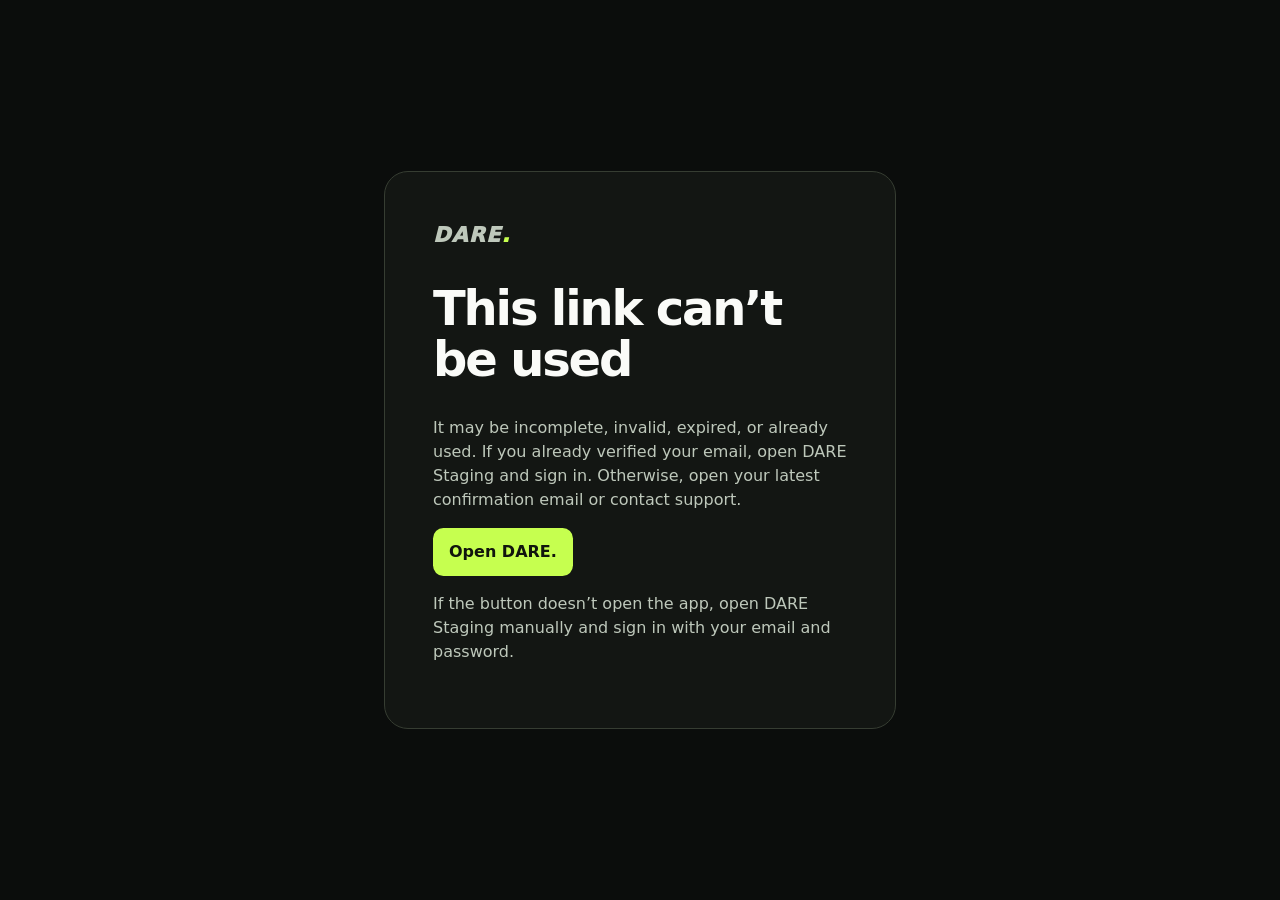
==== verify-staging/index.html @ 5d01051f "Add files via upload" ====
<!doctype html>
<html lang="en">
<head>
  <meta charset="utf-8">
  <meta name="viewport" content="width=device-width, initial-scale=1">
  <meta name="robots" content="noindex, nofollow">
  <meta name="referrer" content="no-referrer">
  <meta http-equiv="Content-Security-Policy" content="default-src 'none'; script-src 'self'; style-src 'self'; connect-src https://cstjkksgxyylpjgawqgo.supabase.co; base-uri 'none'; form-action 'none'">
  <title>Verify your email · DARE.</title>
  <script src="verify.js" defer></script>
  <link rel="stylesheet" href="verify.css">
</head>
<body>
  <main>
    <p class="brand">DARE<span>.</span></p>
    <div id="result" role="status">
      <div id="checkmark" aria-hidden="true" hidden>✓</div>
      <h1 id="heading">Verify your email</h1>
      <p id="message">Open the link in your DARE. Staging confirmation email with JavaScript enabled to continue.</p>
    </div>
    <button id="confirm" type="button" hidden>Verify email</button>
    <a id="open-app" href="dare-staging://home" hidden>Open DARE.</a>
    <p id="fallback" hidden>If the button doesn’t open the app, open DARE Staging manually and sign in with your email and password.</p>
  </main>
</body>
</html>
---- verify-staging/verify.css ----
:root { color-scheme: dark; font: 100%/1.5 system-ui, sans-serif; background: #0b0d0c; color: #fafbf8; }
* { box-sizing: border-box; }
[hidden] { display: none !important; }
body { margin: 0; min-height: 100vh; display: grid; place-items: center; padding: 1rem; }
main { width: min(100%, 32rem); padding: clamp(1.5rem, 6vw, 3rem); border: 1px solid #363d32; border-radius: 1.5rem; background: #131613; }
.brand { font-weight: 950; font-style: italic; letter-spacing: .06em; font-size: 1.3rem; margin: 0 0 2rem; }
.brand span, #checkmark { color: #c6ff4f; }
#checkmark { display: grid; place-items: center; width: 3rem; height: 3rem; border-radius: 50%; background: #243115; font-size: 1.75rem; }
h1 { line-height: 1.05; letter-spacing: -.045em; font-size: clamp(2rem, 8vw, 3rem); }
p { color: #bec8bb; }
button, a { display: inline-flex; align-items: center; justify-content: center; min-height: 48px; padding: .65rem 1rem; border: 0; border-radius: .65rem; background: #c6ff4f; color: #11150d; font: inherit; font-weight: 800; text-decoration: none; cursor: pointer; }
:focus-visible { outline: 2px solid white; outline-offset: .25rem; }
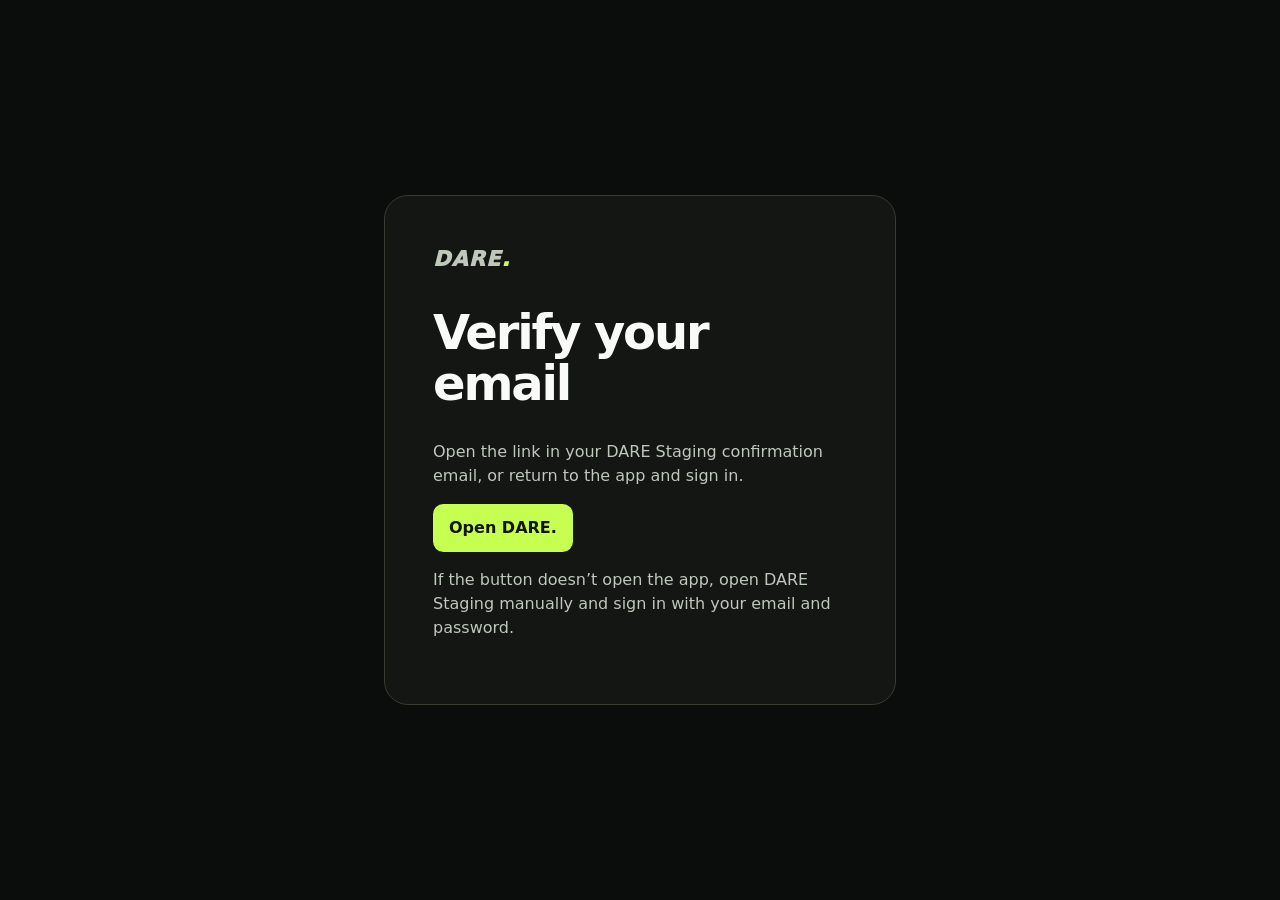
==== commit b8b1fb5a: "Add files via upload" ====
--- a/verify-staging/index.html
+++ b/verify-staging/index.html
@@ -5,7 +5,7 @@
   <meta name="viewport" content="width=device-width, initial-scale=1">
   <meta name="robots" content="noindex, nofollow">
   <meta name="referrer" content="no-referrer">
-  <meta http-equiv="Content-Security-Policy" content="default-src 'none'; script-src 'self'; style-src 'self'; connect-src https://cstjkksgxyylpjgawqgo.supabase.co; base-uri 'none'; form-action 'none'">
+  <meta http-equiv="Content-Security-Policy" content="default-src 'none'; script-src 'self'; style-src 'self'; base-uri 'none'; form-action 'none'">
   <title>Verify your email · DARE.</title>
   <script src="verify.js" defer></script>
   <link rel="stylesheet" href="verify.css">
@@ -16,11 +16,10 @@
     <div id="result" role="status">
       <div id="checkmark" aria-hidden="true" hidden>✓</div>
       <h1 id="heading">Verify your email</h1>
-      <p id="message">Open the link in your DARE. Staging confirmation email with JavaScript enabled to continue.</p>
+      <p id="message">Open the link in your DARE Staging confirmation email, or return to the app and sign in.</p>
     </div>
-    <button id="confirm" type="button" hidden>Verify email</button>
-    <a id="open-app" href="dare-staging://home" hidden>Open DARE.</a>
-    <p id="fallback" hidden>If the button doesn’t open the app, open DARE Staging manually and sign in with your email and password.</p>
+    <a id="open-app" href="dare-staging://home">Open DARE.</a>
+    <p id="fallback">If the button doesn’t open the app, open DARE Staging manually and sign in with your email and password.</p>
   </main>
 </body>
 </html>
--- a/verify-staging/verify.css
+++ b/verify-staging/verify.css
@@ -8,5 +8,5 @@
 #checkmark { display: grid; place-items: center; width: 3rem; height: 3rem; border-radius: 50%; background: #243115; font-size: 1.75rem; }
 h1 { line-height: 1.05; letter-spacing: -.045em; font-size: clamp(2rem, 8vw, 3rem); }
 p { color: #bec8bb; }
-button, a { display: inline-flex; align-items: center; justify-content: center; min-height: 48px; padding: .65rem 1rem; border: 0; border-radius: .65rem; background: #c6ff4f; color: #11150d; font: inherit; font-weight: 800; text-decoration: none; cursor: pointer; }
+a { display: inline-flex; align-items: center; justify-content: center; min-height: 48px; padding: .65rem 1rem; border: 0; border-radius: .65rem; background: #c6ff4f; color: #11150d; font: inherit; font-weight: 800; text-decoration: none; cursor: pointer; }
 :focus-visible { outline: 2px solid white; outline-offset: .25rem; }
